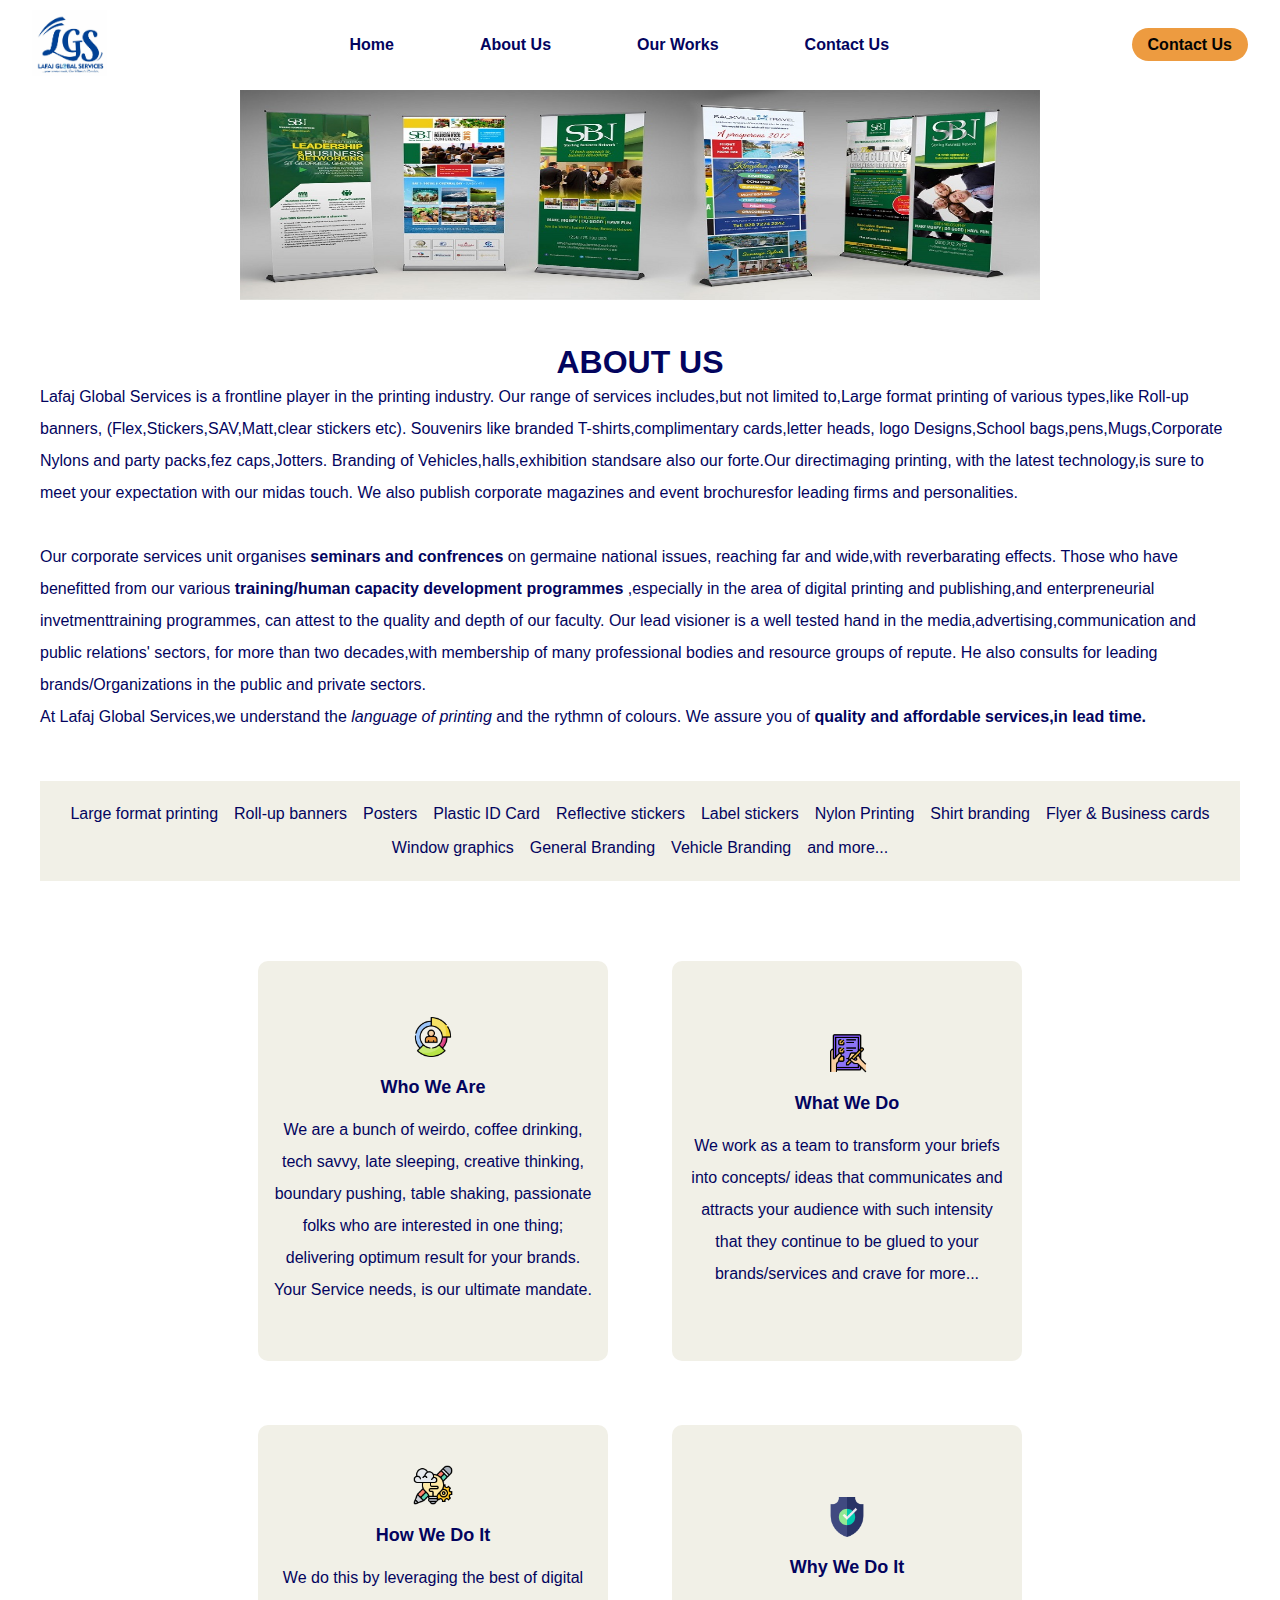
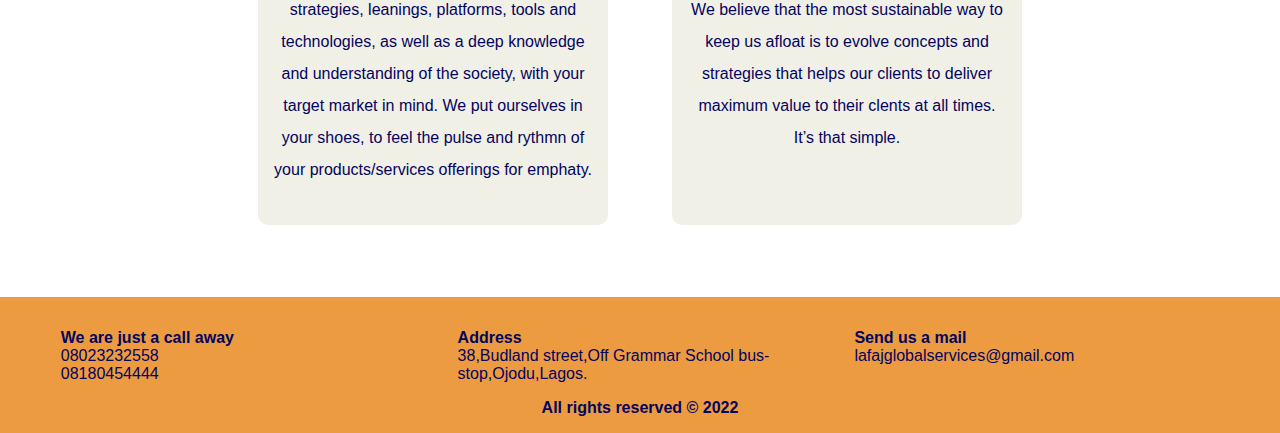
==== about.html @ 5ae735e8 "first commit" ====
<!DOCTYPE html>
<html lang="en">
<head>
    <meta charset="UTF-8">
    <meta http-equiv="X-UA-Compatible" content="IE=edge">
    <meta name="viewport" content="width=device-width, initial-scale=1.0">
    <link rel="icon" href="./images/icons8-send-to-printer-16.png">
    <link rel="stylesheet" href="./style.css">
    <title>Lafaj Global Services</title>
</head>
<body>
        <!-- navbar -->
        <nav class="navbar">
            <div class="logo lafaj">
                <img class="logo-text" src="./images//LAFAJ GLOBAL SERVICES LOGO.jpg">
            </div>

            <ul class="list">
                <li class="list-item"><a href="./index.html" class="link">Home</a></li>
                <li class="list-item"><a href="./about.html" class="link">About Us</a></li>
                <li class="list-item"><a href="./works.html" class="link">Our Works</a></li>
                <li class="list-item"><a href="./contact.html" class="link">Contact Us</a></li>
            </ul>

            <div class="hamburger" id="menu">
                <span class="line"></span>
                <span class="line"></span>
                <span class="line"></span>
            </div>
    
            <div class="nav-contact-div">
                <a href="mailto:lafajglobalservices@gmail.com" class="nav-contact">Contact Us</a>
            </div>
        </nav>
    


        <!-- Slideshow container -->
        <div class="slideshow-container">
            <!-- Full-width images with number and caption text -->
            <div class="mySlides fade">
              <img src="./images/banner7.jpg" style="width:100%;height: 210px; ">
            </div>
    
            <div class="mySlides fade">
                <img src="./images/banner11.jpg" style="width:100%;height: 210px;">
              </div>
          
            <div class="mySlides fade">
              <img src="./images/banner4.jpg" style="width:100%;height: 210px;">
            </div>
    
            <div class="mySlides fade">
                <img src="./images/banner5.jpg" style="width:100%;height: 210px;">
            </div>
    
            <div class="mySlides fade">
                <img src="./images/banner8.jpg" style="width:100%;height: 210px;">
            </div>
    
            <div class="mySlides fade">
                <img src="./images/banner6.png" style="width:100%;height: 210px;">
            </div>
        </div>
    



        <main class="main" id="about-us">
            <h1>ABOUT US</h1>
            <p>
                Lafaj Global Services is a frontline player in the printing industry.
                Our range of services includes,but not limited to,Large format printing of various types,like Roll-up banners,
                (Flex,Stickers,SAV,Matt,clear stickers etc). Souvenirs like branded T-shirts,complimentary cards,letter heads,
                logo Designs,School bags,pens,Mugs,Corporate Nylons and party packs,fez caps,Jotters.
                Branding of Vehicles,halls,exhibition standsare also our forte.Our directimaging printing,
                with the latest technology,is sure to meet your expectation with our midas touch.
                We also publish corporate magazines and event brochuresfor leading firms and personalities. 
                <br> <br>
                Our corporate services unit organises <b>seminars and confrences</b> on germaine national issues,
                reaching far and wide,with reverbarating effects.
                Those who have benefitted from our various <b>training/human capacity development programmes</b>
                ,especially in the area of digital printing and publishing,and enterpreneurial invetmenttraining programmes,
                can attest to the quality and depth of our faculty.
                Our lead visioner is a well tested hand in the media,advertising,communication and public relations' sectors,
                for more than two decades,with membership of many professional bodies and resource groups of repute.
                He also consults for leading brands/Organizations in the public and private sectors.
                <br>
                At Lafaj Global Services,we understand the <i>language of printing</i> and the rythmn of colours.
                We assure you of <b>quality and affordable services,in lead time.</b>   
            </p>
    

            <div class="services">
                <li>Large format printing</li>
                <li>Roll-up banners</li>
                <li>Posters</li>
                <li>Plastic ID Card</li>
                <li>Reflective stickers</li>
                <li>Label stickers</li>
                <li>Nylon Printing</li>
                <li>Shirt branding</li>
                <li>Flyer & Business cards</li>
                <li>Window graphics</li>
                <li>General Branding</li>
                <li>Vehicle Branding</li>
                <li>and more...</li>
            </div>


            <section class="section-card">
                <div class="card one">
                    <div class="card-icon"><img src="./images/user.png" alt=""></div>
                    <div class="card-title">Who We Are</div>
                    <div class="card-info">
                    <p>
                        We are a bunch of weirdo, coffee drinking, tech savvy, late sleeping, creative thinking, boundary pushing, table shaking, passionate folks who are interested in one thing; delivering optimum result for your brands. Your Service needs, is our ultimate mandate.
                    </p>
                    </div>
                </div>
    


                <div class="card two">
                    <div class="card-icon"><img src="./images/activities.png" alt=""></div>
                    <div class="card-title">What We Do</div>
                    <div class="card-info">
                    <p>
                        We work as a team to transform your briefs into concepts/ ideas that communicates  and attracts your audience with such intensity that they continue to be glued to your brands/services and crave for more...
                    </p>
                    </div>
                </div>
    


                <div class="card three">
                    <div class="card-icon"><img src="./images/design-thinking.png" alt=""></div>
                    <div class="card-title">How We Do It</div>
                    <div class="card-info">
                    <p>
                        We do this by leveraging the best of digital strategies, leanings, platforms, tools and technologies, as well as a deep knowledge and understanding of the society, with your target market in mind. We put ourselves in your shoes, to feel the pulse and rythmn of your products/services offerings for emphaty.
                    </p>
                    </div>
                </div>


                <div class="card four">
                    <div class="card-icon"><img src="./images/trusted.png" alt=""></div>
                    <div class="card-title">Why We Do It</div>
                    <div class="card-info">
                    <p>
                        We believe that the most sustainable way to keep us afloat is to evolve concepts and strategies that helps our clients to deliver maximum value to their clents at all times. It’s that simple.
                    </p>
                    </div>
                </div>


            </section>
        </main>




       <!-- Contact us footer -->
    
       <footer id="contact-us">
        <div class="contain">

            <div class="phone">
                <h4>We are just a call away</h4>
                <p>08023232558 </p>
                <p>08180454444 </p>
            </div>
    

            <div class="address">
                <h4>Address</h4>
                <p>38,Budland street,Off Grammar School bus-stop,Ojodu,Lagos.</p>
            </div>


            <div class="email">
                <h4>Send us a mail</h4>
                <p>lafajglobalservices@gmail.com</p>
            </div>

        </div>
           <p class="copyright">All rights reserved &copy; 2022</p>
    </footer>


    <script src="./index.js"></script>
</body>
</html>
---- style.css ----
#root,html,body{
    margin: 0;
}

html{
    scroll-behavior: smooth;
}

*{
    padding: 0;
    margin: 0;
    box-sizing: border-box;
}

body{
    font-family: 'Poppins', sans-serif;
    background-color: #ffffff;
    color: #03045e;
    height: 100vh;
    width: 100vw;
    overflow-x: hidden;
}

.navbar{
    display: flex;
    flex-direction: row;
    position: fixed;
    width: 100%;
    top: 0;
    z-index: 100;
    background-color: #ffffff;
    align-items: center;
    justify-content: space-between;
    padding: 2rem 2rem;
    height: 10vh;
}

.logo{
    width: 75px;
    object-fit: contain;
}

.logo-text{
    width: 75px;
    object-fit: contain;
}

.list{
    display: flex;
    flex-direction: row;
    align-items: center;
    justify-content: center;
}

.list-item{
    display: flex;
    flex-direction: row;
    align-items: center;
    justify-content: center;
    margin: 0 2.5rem;
    cursor: pointer;
}

.list-item:hover{
    border-bottom: #ED9B40 2px solid;
}

.link{
    text-decoration: none;
    padding: 3px;
    color: #03045e;
    font-weight: 600;
}

.hamburger{
    display:none;
}

.nav-contact{
    text-decoration: none;
    color: #030403;
    padding: .5rem 1rem;
    background-color: #ED9B40;
    font-weight: bold;
    border-radius: 20px;
}

.nav-contact:hover{
    background-color: #03045e;
    color: #ED9B40;
}


@media (max-width : 800px) {
    .navbar{
        display: flex;
        width: 100%;
        top: 0;
        z-index: 100;
        height: 10vh;
        flex-direction: row;
        justify-content: space-between;
    }

    .list{
        display: flex; 
        flex-direction: column;
        justify-content: center;
        width: 100%;
        align-items: center;
        padding: 0 4rem;
        position: absolute;
        top: 10vh;
        left: -100%;
        overflow-x: hidden;
        width: 100%;
        z-index: 110;
        background-color: #ffffff;
        border-bottom: solid 2px #e3e3e3;
        transition: all 1s cubic-bezier(0.175, 0.885, 0.32, 1.275);
    }

    .slide{
        display: flex; 
        flex-direction: column;
        width: 100%;
        justify-content: center;
        align-items: center;
        padding: 0 4rem;
        position: absolute;
        top: 10vh;
        left: 0;
        background-color: #ffffff;
        width: 100%;
        overflow-x: hidden;
        border-bottom: solid 2px #e3e3e3;
        transition: all 1s cubic-bezier(0.175, 0.885, 0.32, 1.275);
        z-index: 110;
    }

    .list-item{
        margin: 1rem 0;
    }

    .nav-contact-div{
        display: none;
    }

    .hamburger{
        display: flex;
        flex-direction: column;
        cursor: pointer;
    }

    .line{
        width: 25px;
        height: 3px;
        margin: 2px;
        cursor: pointer;
        background-color: #03045e;
        border-radius: 10px;
    }

    .hamburger.turn :nth-child(2){
        opacity: 0;
        transition: all .5s ease-in-out;
    }
    .hamburger.turn :nth-child(1){
        transform: translateY(8px) rotate(45deg);
        transition: all .5s ease-in-out;
    }
    .hamburger.turn :nth-child(3){
        transform: translateY(-6px) rotate(-45deg);
        transition: all .5s ease-in-out;
    }
}




/* Slideshow container */
.slideshow-container {
  max-width: 800px;
  position: relative;
  margin: 10vh auto 0;
  overflow-x: hidden;
}

/* Hide the images by default */
.mySlides {
  display: none;
}


/* Fading animation */
.fade {
  animation-name: fade;
  animation-delay: 0s;
  animation-duration: 1.5s;
}

@keyframes fade {
  from {opacity: 0;
    transform: translateX(1000px);

}
  to {opacity: 1;
  transform: translateX(0px);
  }
}


/* herosection styling */


.hero-section{
    padding: 2rem;
    margin-top: 3rem;
    display: flex;
    flex-direction: row;
    align-items: center;
}


.headline{
    width: 50%;
}

.headline p{
    text-align: left;
}

.image{
    width: 50%;
    display: flex;
    justify-content: flex-end;
}

.image img{
    width: 85%;
}


.btn{
    text-decoration: none;
    color: #030403;
    padding: .5rem 1rem;
    background-color: #ED9B40;
    font-weight: bold;
    border-radius: 20px;
}



@media (max-width: 800px ){
    .hero-section{
        flex-direction: column;
        padding: 2rem;
        margin-top: 1rem;
    }

    .headline{
        width: 100%;
    }

    .image{
        width: 100%;
        display: flex;
        justify-content: center;
        margin: 4rem 0 0;

    }
    
    .image img{
        width: 110%;
        height: auto;
    }
}


/* qualities */
main{
    padding: 2.5rem;
}

.main p{
    text-align: left;
    line-height: 2;
}

.main h1{
    text-align: center;
}

.services{
    margin: 3rem 0;
    padding: 1rem;
    display: flex;
    justify-content: center;
    flex-wrap: wrap;
    background-color: #f1f0e7;
}

.services li {
    margin: .5rem;
    list-style-type: none;
}

.section-card{
    display: flex;
    flex-direction: row;
    justify-content: center;
    flex-wrap: wrap;
    margin-top: 1rem;
}

.card{
    width: 350px;
    max-height: 400px;
    min-height: 400px;
    padding: 1rem;
    display: flex;
    flex-direction: column;
    align-items: center;
    justify-content: center;
    border-radius: 10px;
    background-color: #f1f0e7;
    margin: 2rem;
}

.card-icon img{
    width: 40px;
    height: auto;
}

.card-title{
    font-size: large;
    font-weight: bold;
    padding: 1rem 0;
}

.card p{
    text-align: center;
}


/*our works*/

.works{
    padding: 2rem 2rem 1rem;
    width: 100%;
}
.section-works{
    display: flex;
    flex-direction: row;
    justify-content: center;
    align-items: center;
    flex-wrap: wrap;
}

.works h1{
    display: block;
    text-align: center;
}

.work-card {
    height: fit-content;
    display: flex;
    flex-direction: column;
    align-items: center;
    justify-content: center;
    margin: 1rem 2rem;
}

.work-card img {
    width: 300px;
    height: auto;
}

.work-card p{
    margin: 1rem;
    font-size: large;
    font-weight: bold;
}



/* contact form */

.container{
    display: flex;
    flex-direction: row;
    align-items: center;
    justify-content: center;
    padding: 2rem;
    width: 100%;
}

.container img {
    width: 50%;
}


.form{
    width: 50%;
    display: flex;
    flex-direction: column;
    justify-content: flex-end;
    padding: 1rem;
    margin-left: 1rem;
}

 .align,.demands{
    text-align: center;
    margin-top: 1.5rem;
    padding: 0 2rem;
}


.form input, .submit ,.message{
    display: flex;
    width: 100%;
    background-color: white;
    margin: 2rem 0;
    font-family: inherit;
    font-size: 1rem;
    padding: 1rem;
    border: 2px solid #ED9B40;
    border-radius: 5px;
}

.form input:focus , .submit:focus , .message:focus {
    outline: none;
}

.submit{
    display: flex;
    border: none;
    justify-content: center;
    background-color: #03045e;
    color: white;
    text-align: center;
    cursor: pointer;
    font-size: 1.1rem;
}



@media (max-width:800px) {
    .container{
        display: flex;
        flex-direction: column;
    }

    .form{
        width: 100%;
        margin-left: 0;
    }

    .container img {
        width: 100%;
    }
}




footer{
    padding: 1rem 2rem;
    background-color: #ED9B40;
    display: flex;
    flex-direction: column;
}


.contain{
    display: flex;
    flex-direction: row;
    justify-content: center;
}

.address,.phone,.email{
    display: flex;
    flex-direction: column;
    width: 30%;
    margin: 1rem;
}

footer p{
    text-align: left;
}

footer h5{
    font-weight: bold;
}

.copyright{
    text-align: center;
    font-weight: bold;
}

@media (max-width:800px){

    .contain{
        display: flex;
        flex-direction: column;
        justify-content: center;
    }

    .address,.phone,.email{
        display: flex;
        flex-direction: column;
        width: 100%;
        margin: 1rem;
    }
}
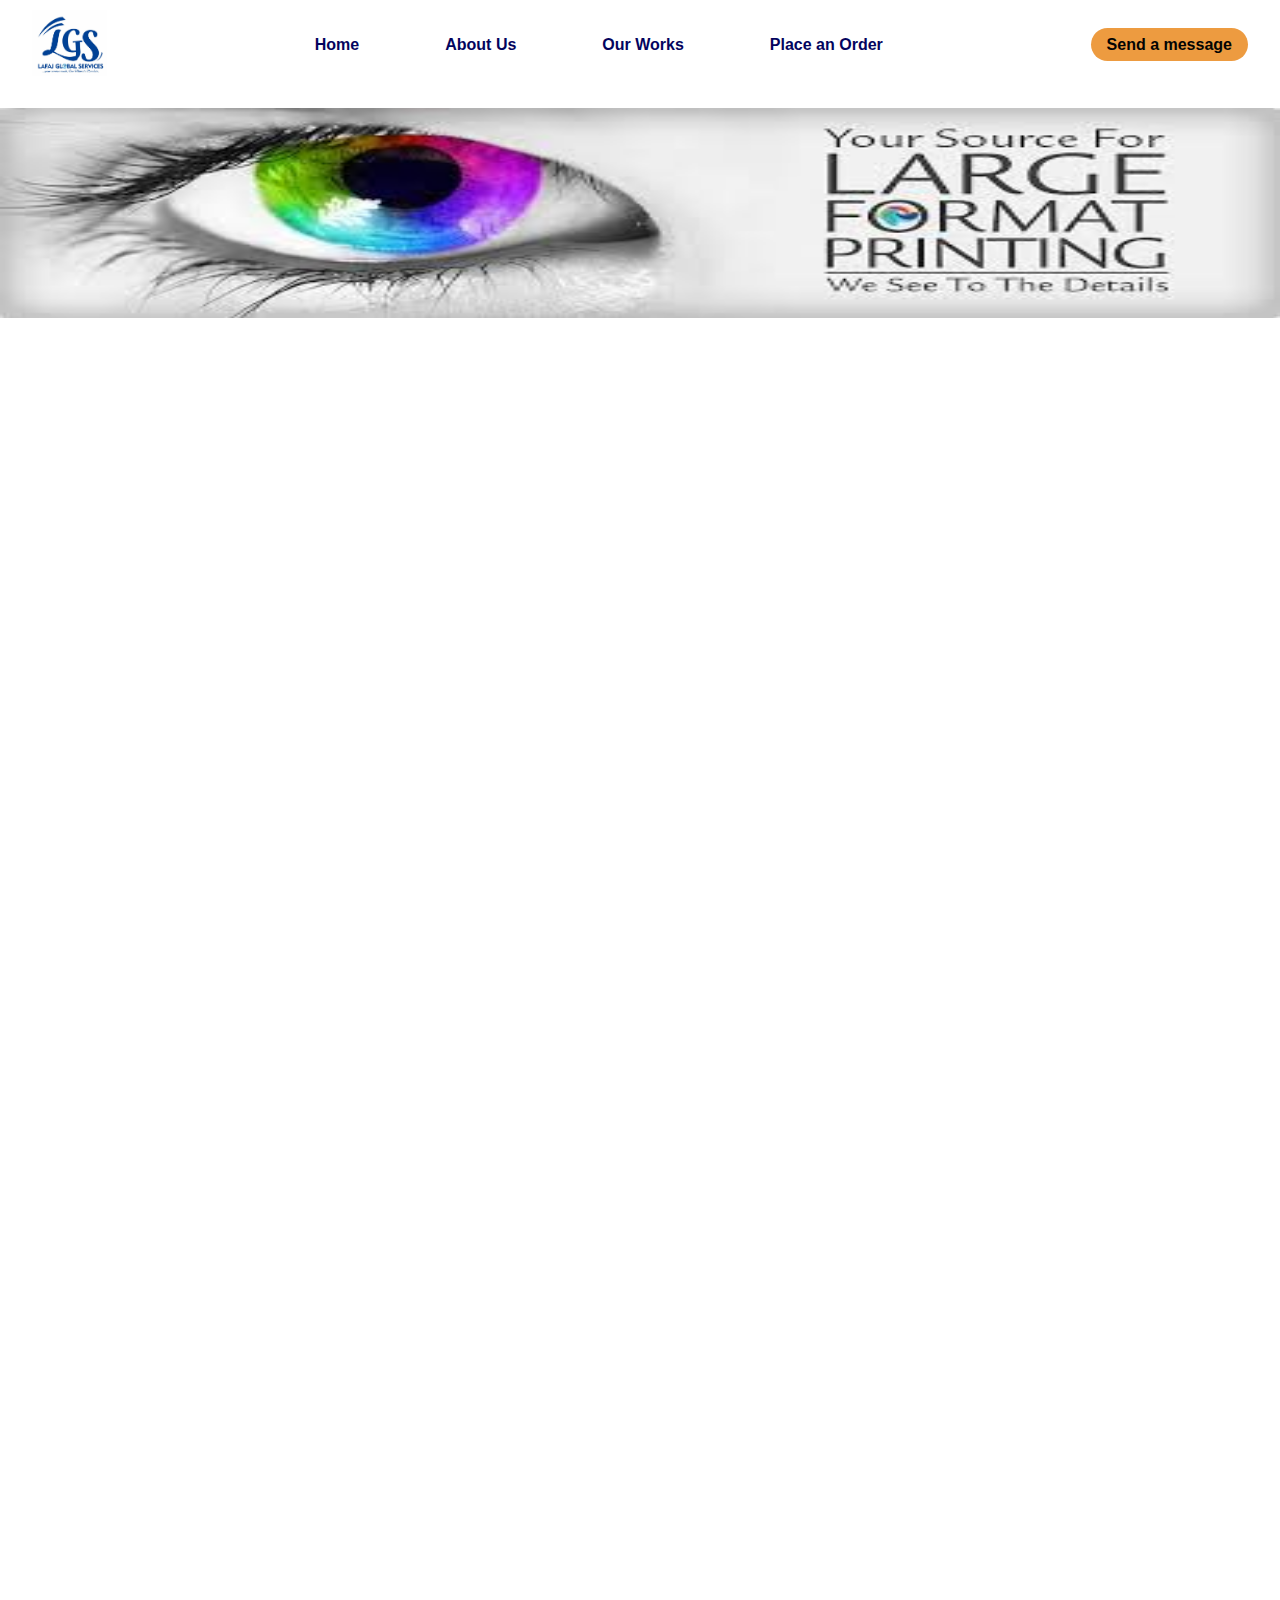
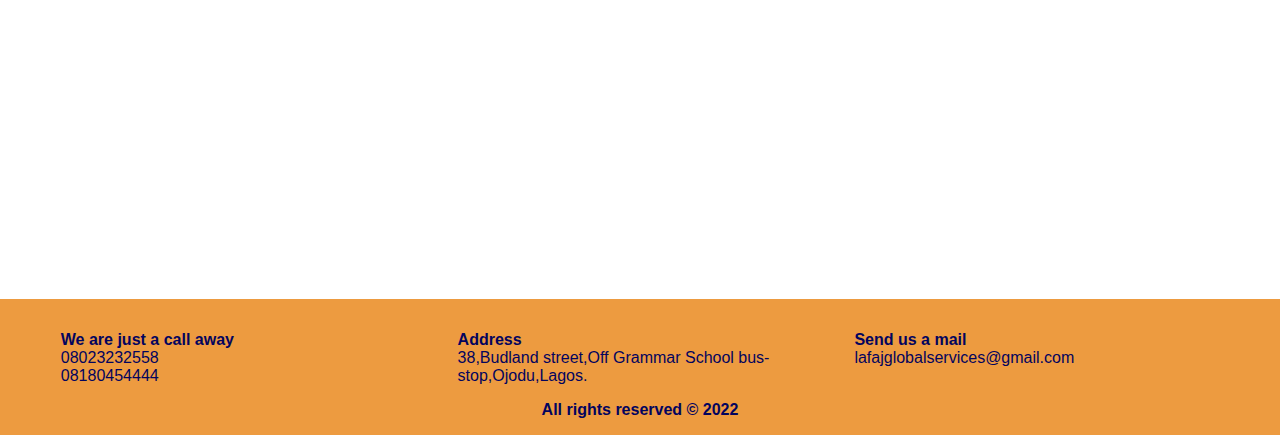
==== commit 52e9f141: "adjustment" ====
--- a/about.html
+++ b/about.html
@@ -5,12 +5,14 @@
     <meta http-equiv="X-UA-Compatible" content="IE=edge">
     <meta name="viewport" content="width=device-width, initial-scale=1.0">
     <link rel="icon" href="./images/icons8-send-to-printer-16.png">
+    <meta name="description" content="rinting company">
+    <meta name="keywords" content="large format printing,general design,flex banners,stickersbranding,printing">
     <link rel="stylesheet" href="./style.css">
     <title>Lafaj Global Services</title>
 </head>
 <body>
-        <!-- navbar -->
-        <nav class="navbar">
+         <!-- navbar -->
+         <nav class="navbar">
             <div class="logo lafaj">
                 <img class="logo-text" src="./images//LAFAJ GLOBAL SERVICES LOGO.jpg">
             </div>
@@ -19,7 +21,7 @@
                 <li class="list-item"><a href="./index.html" class="link">Home</a></li>
                 <li class="list-item"><a href="./about.html" class="link">About Us</a></li>
                 <li class="list-item"><a href="./works.html" class="link">Our Works</a></li>
-                <li class="list-item"><a href="./contact.html" class="link">Contact Us</a></li>
+                <li class="list-item"><a href="./contact.html" class="link">Place an Order</a></li>
             </ul>
 
             <div class="hamburger" id="menu">
@@ -29,37 +31,38 @@
             </div>
     
             <div class="nav-contact-div">
-                <a href="mailto:lafajglobalservices@gmail.com" class="nav-contact">Contact Us</a>
+                <a href="mailto:lafajglobalservices@gmail.com" class="nav-contact">Send a message</a>
             </div>
         </nav>
     
 
 
-        <!-- Slideshow container -->
-        <div class="slideshow-container">
+          <!-- Slideshow container -->
+          <div class="slideshow-container">
             <!-- Full-width images with number and caption text -->
+                
             <div class="mySlides fade">
-              <img src="./images/banner7.jpg" style="width:100%;height: 210px; ">
+                <img src="./images/banner11.jpg" style="width:100%;height: 210px;" alt="banner">
+            </div>
+
+            <div class="mySlides fade">
+                <img src="./images/LAFAJ...png" style="width:100%;height: 210px; " alt="banner">
+              </div>
+          
+            <div class="mySlides fade">
+              <img src="./images/banner4.jpg" style="width:100%;height: 210px;"alt="banner">
             </div>
     
             <div class="mySlides fade">
-                <img src="./images/banner11.jpg" style="width:100%;height: 210px;">
-              </div>
-          
-            <div class="mySlides fade">
-              <img src="./images/banner4.jpg" style="width:100%;height: 210px;">
+                <img src="./images/banner5.jpg" style="width:100%;height: 210px;"alt="banner">
             </div>
     
             <div class="mySlides fade">
-                <img src="./images/banner5.jpg" style="width:100%;height: 210px;">
+                <img src="./images/banner8.jpg" style="width:100%;height: 210px;" alt="banner">
             </div>
     
             <div class="mySlides fade">
-                <img src="./images/banner8.jpg" style="width:100%;height: 210px;">
-            </div>
-    
-            <div class="mySlides fade">
-                <img src="./images/banner6.png" style="width:100%;height: 210px;">
+                <img src="./images/banner6.png" style="width:100%;height: 210px;" alt="banner">
             </div>
         </div>
     
@@ -67,8 +70,8 @@
 
 
         <main class="main" id="about-us">
-            <h1>ABOUT US</h1>
-            <p>
+            <h1 class=" gs_reveal gs_reveal_fromRight">ABOUT US</h1>
+            <p class=" gs_reveal gs_reveal_fromLeft">
                 Lafaj Global Services is a frontline player in the printing industry.
                 Our range of services includes,but not limited to,Large format printing of various types,like Roll-up banners,
                 (Flex,Stickers,SAV,Matt,clear stickers etc). Souvenirs like branded T-shirts,complimentary cards,letter heads,
@@ -91,7 +94,7 @@
             </p>
     
 
-            <div class="services">
+            <div class="services  gs_reveal gs_reveal_fromRight">
                 <li>Large format printing</li>
                 <li>Roll-up banners</li>
                 <li>Posters</li>
@@ -109,51 +112,50 @@
 
 
             <section class="section-card">
-                <div class="card one">
+                <div class="card one gs_reveal gs_reveal_fromRight">
                     <div class="card-icon"><img src="./images/user.png" alt=""></div>
                     <div class="card-title">Who We Are</div>
                     <div class="card-info">
                     <p>
-                        We are a bunch of weirdo, coffee drinking, tech savvy, late sleeping, creative thinking, boundary pushing, table shaking, passionate folks who are interested in one thing; delivering optimum result for your brands. Your Service needs, is our ultimate mandate.
+                        We are a weird crew, of intuitive, tech savvy, pace setting, assertive, inventive thinking, know no limits, and highly motivated team, with undying passion for delivering your brand enhancement & communication objectives to your targets/clients, with a reverberating impact. Your Service needs, is our ultimate mandate.
                     </p>
                     </div>
                 </div>
     
 
 
-                <div class="card two">
+                <div class="card two gs_reveal gs_reveal_fromLeft">
                     <div class="card-icon"><img src="./images/activities.png" alt=""></div>
                     <div class="card-title">What We Do</div>
                     <div class="card-info">
                     <p>
-                        We work as a team to transform your briefs into concepts/ ideas that communicates  and attracts your audience with such intensity that they continue to be glued to your brands/services and crave for more...
+                        We work as a team to transform your briefs into concepts/ ideas that communicates and drives unexpected traffic/patronage to  your brands/services and ensure that such contacts are contented beyond measure. 
                     </p>
                     </div>
                 </div>
     
 
 
-                <div class="card three">
+                <div class="card three gs_reveal gs_reveal_fromRight">
                     <div class="card-icon"><img src="./images/design-thinking.png" alt=""></div>
                     <div class="card-title">How We Do It</div>
                     <div class="card-info">
                     <p>
-                        We do this by leveraging the best of digital strategies, leanings, platforms, tools and technologies, as well as a deep knowledge and understanding of the society, with your target market in mind. We put ourselves in your shoes, to feel the pulse and rythmn of your products/services offerings for emphaty.
+                        We do it by blending the right mix of strategies, skills, technology, with your briefs/targets in mind, as well as a deep knowledge and understanding of the local and global markets. We put ourselves in your shoes, to feel the pulse and rythmn of your products/services offerings, for emphaty and remain daring.
                     </p>
                     </div>
                 </div>
 
 
-                <div class="card four">
+                <div class="card four gs_reveal gs_reveal_fromLeft">
                     <div class="card-icon"><img src="./images/trusted.png" alt=""></div>
                     <div class="card-title">Why We Do It</div>
                     <div class="card-info">
                     <p>
-                        We believe that the most sustainable way to keep us afloat is to evolve concepts and strategies that helps our clients to deliver maximum value to their clents at all times. It’s that simple.
+                        To ensure that our clients achieve the maximum exposure possible, with commensurate results, that would keep their accounts with us, without giving the competitor a slighy chance fora long time........ We work hard to remain on top of the game, alongside our clients.... It’s that simple.
                     </p>
                     </div>
                 </div>
-
 
             </section>
         </main>
@@ -161,34 +163,35 @@
 
 
 
-       <!-- Contact us footer -->
-    
-       <footer id="contact-us">
-        <div class="contain">
+ <!-- Contact us footer -->
+ <footer id="contact-us">
+    <div class="contain">
 
-            <div class="phone">
-                <h4>We are just a call away</h4>
-                <p>08023232558 </p>
-                <p>08180454444 </p>
-            </div>
-    
-
-            <div class="address">
-                <h4>Address</h4>
-                <p>38,Budland street,Off Grammar School bus-stop,Ojodu,Lagos.</p>
-            </div>
+        <div class="phone">
+            <h4>We are just a call away</h4>
+            <p>08023232558 </p>
+            <p>08180454444 </p>
+        </div>
 
 
-            <div class="email">
-                <h4>Send us a mail</h4>
-                <p>lafajglobalservices@gmail.com</p>
-            </div>
+        <div class="address ">
+            <h4>Address</h4>
+           <p>38,Budland street,Off Grammar School bus-stop,Ojodu,Lagos.</p>
+        </div>
 
+        <div class="email ">
+            <h4>Send us a mail</h4>
+            <p>lafajglobalservices@gmail.com</p>
         </div>
-           <p class="copyright">All rights reserved &copy; 2022</p>
-    </footer>
+
+    </div>
+       <p class="copyright">All rights reserved &copy; 2022</p>
+</footer>
 
 
+    <script src="https://cdnjs.cloudflare.com/ajax/libs/gsap/3.10.3/gsap.min.js"></script>
+    <script src="https://cdnjs.cloudflare.com/ajax/libs/gsap/3.10.3/ScrollTrigger.min.js"></script>    
     <script src="./index.js"></script>
+
 </body>
 </html>
--- a/style.css
+++ b/style.css
@@ -97,7 +97,7 @@
         width: 100%;
         top: 0;
         z-index: 100;
-        height: 10vh;
+        height: 8vh;
         flex-direction: row;
         justify-content: space-between;
     }
@@ -110,7 +110,7 @@
         align-items: center;
         padding: 0 4rem;
         position: absolute;
-        top: 10vh;
+        top: 8vh;
         left: -100%;
         overflow-x: hidden;
         width: 100%;
@@ -128,7 +128,7 @@
         align-items: center;
         padding: 0 4rem;
         position: absolute;
-        top: 10vh;
+        top: 8vh;
         left: 0;
         background-color: #ffffff;
         width: 100%;
@@ -180,15 +180,17 @@
 
 /* Slideshow container */
 .slideshow-container {
-  max-width: 800px;
+  max-width: 100%;
+  width: 100%;
   position: relative;
-  margin: 10vh auto 0;
+  margin: 12vh auto 0;
   overflow-x: hidden;
 }
 
 /* Hide the images by default */
 .mySlides {
   display: none;
+  width: 100%;
 }
 
 
@@ -272,15 +274,15 @@
     }
     
     .image img{
-        width: 110%;
-        height: auto;
+        width: 100vw;
+        object-fit: contain;
     }
 }
 
 
 /* qualities */
 main{
-    padding: 2.5rem;
+    padding: 2.0rem;
 }
 
 .main p{
@@ -308,7 +310,6 @@
 
 .section-card{
     display: flex;
-    flex-direction: row;
     justify-content: center;
     flex-wrap: wrap;
     margin-top: 1rem;
@@ -328,6 +329,24 @@
     margin: 2rem;
 }
 
+
+@media (max-width:800px){
+    .card{
+        width: 100vw;
+        max-height: fit-content;
+        min-height: fit-content;
+        padding: 1.5rem;
+        display: flex;
+        flex-direction: column;
+        align-items: center;
+        justify-content: center;
+        border-radius: 10px;
+        background-color: #f1f0e7;
+        margin: 2rem;
+    }
+}
+
+
 .card-icon img{
     width: 40px;
     height: auto;
@@ -342,6 +361,7 @@
 .card p{
     text-align: center;
 }
+
 
 
 /*our works*/
@@ -513,4 +533,11 @@
         width: 100%;
         margin: 1rem;
     }
-}+}
+
+
+.gs_reveal {
+    opacity: 0;
+    visibility: hidden;
+    will-change: transform, opacity;
+  }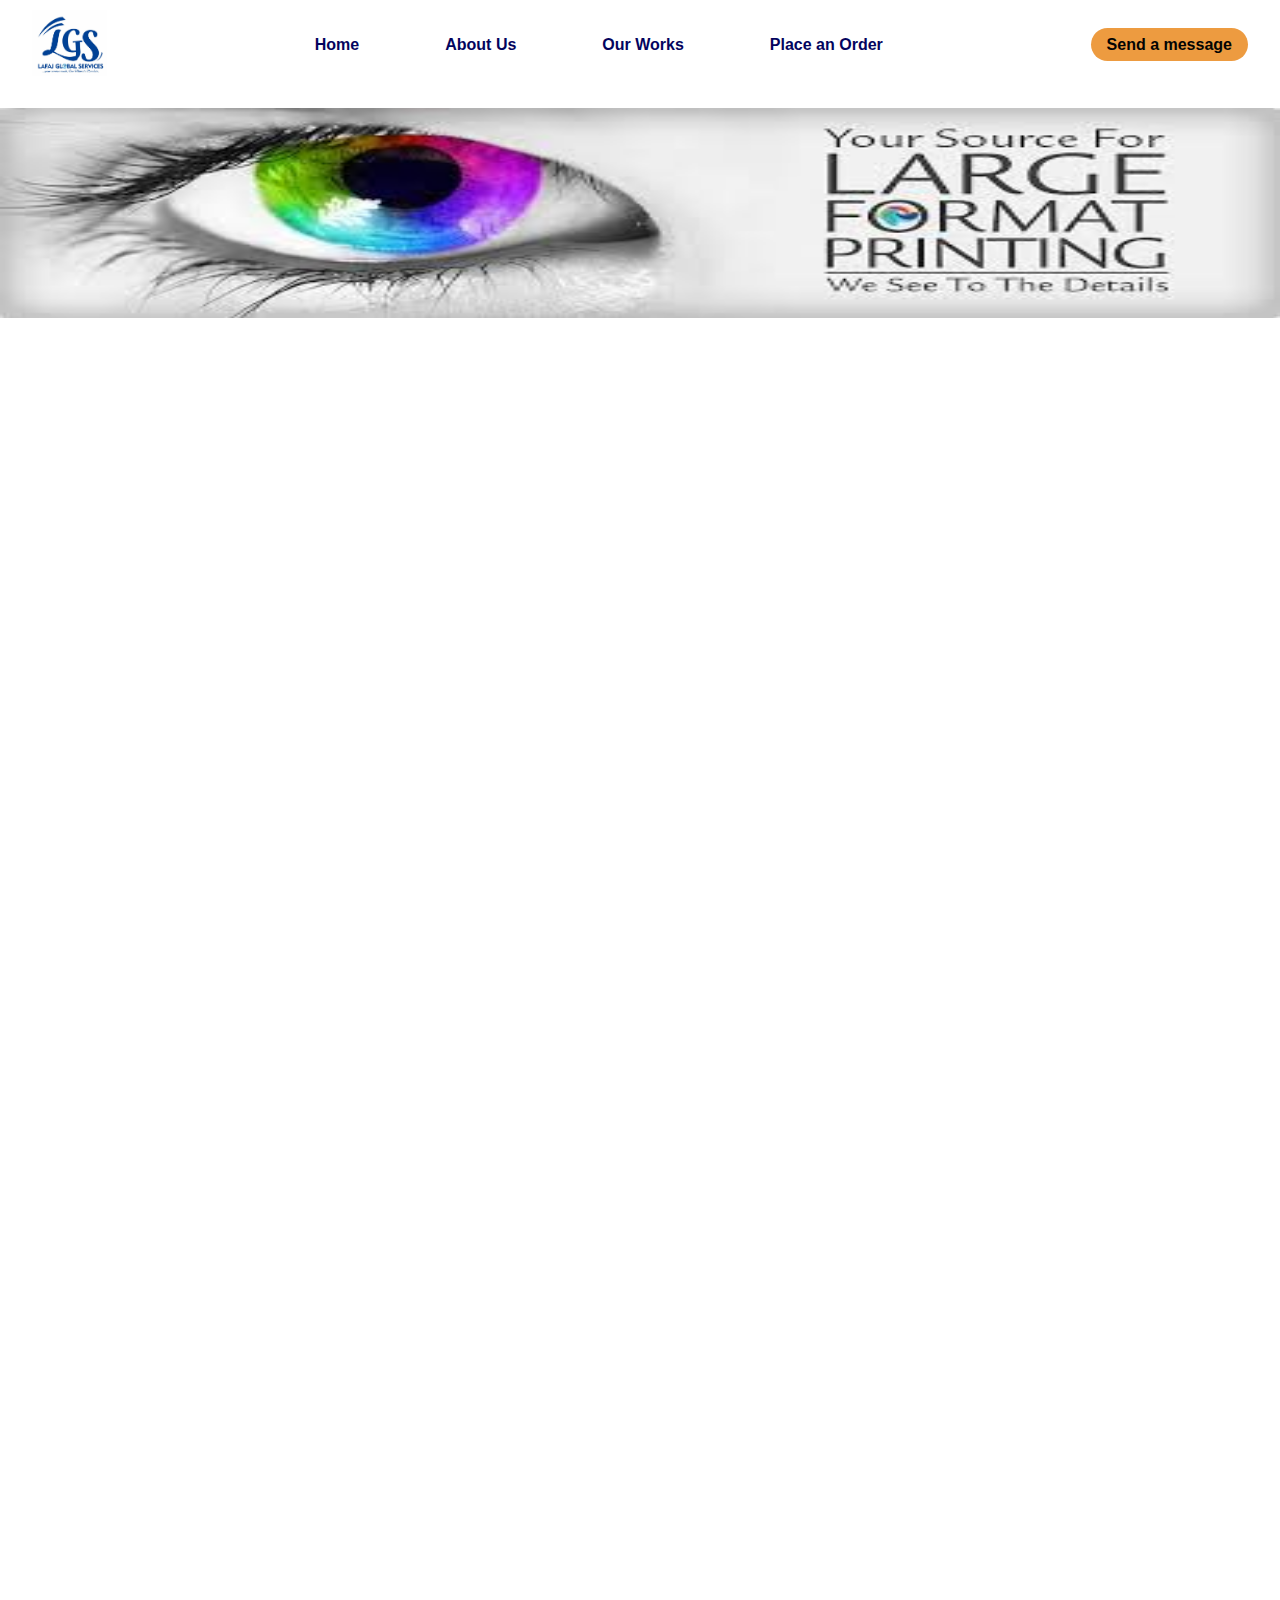
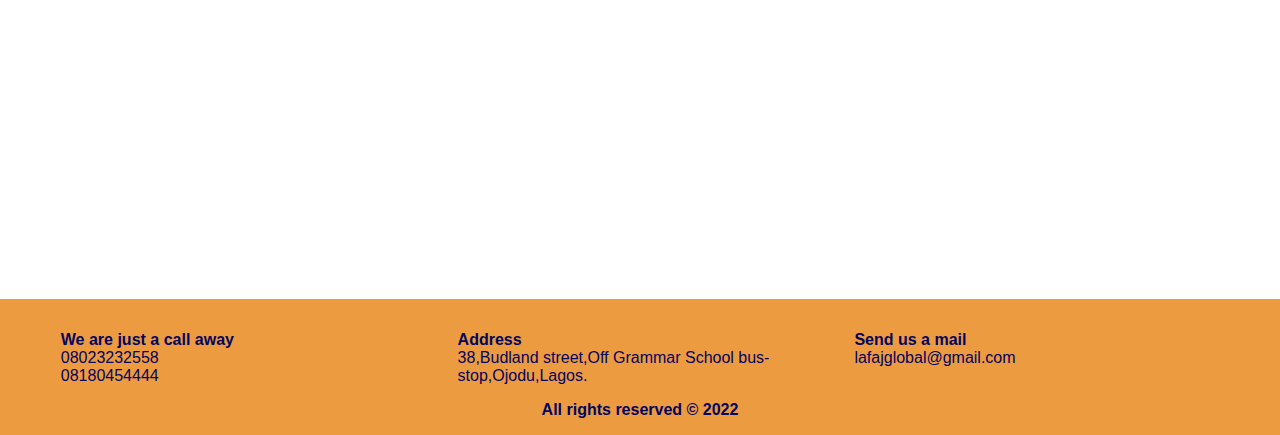
==== commit 94510670: "adjusted contact" ====
--- a/about.html
+++ b/about.html
@@ -5,7 +5,7 @@
     <meta http-equiv="X-UA-Compatible" content="IE=edge">
     <meta name="viewport" content="width=device-width, initial-scale=1.0">
     <link rel="icon" href="./images/icons8-send-to-printer-16.png">
-    <meta name="description" content="rinting company">
+    <meta name="description" content="printing company">
     <meta name="keywords" content="large format printing,general design,flex banners,stickersbranding,printing">
     <link rel="stylesheet" href="./style.css">
     <title>Lafaj Global Services</title>
@@ -75,21 +75,21 @@
                 Lafaj Global Services is a frontline player in the printing industry.
                 Our range of services includes,but not limited to,Large format printing of various types,like Roll-up banners,
                 (Flex,Stickers,SAV,Matt,clear stickers etc). Souvenirs like branded T-shirts,complimentary cards,letter heads,
-                logo Designs,School bags,pens,Mugs,Corporate Nylons and party packs,fez caps,Jotters.
+                logo Designs,School-bags, pens, Mugs, Corporate Nylons and party packs, fez caps, Jotters.
                 Branding of Vehicles,halls,exhibition standsare also our forte.Our directimaging printing,
                 with the latest technology,is sure to meet your expectation with our midas touch.
                 We also publish corporate magazines and event brochuresfor leading firms and personalities. 
                 <br> <br>
                 Our corporate services unit organises <b>seminars and confrences</b> on germaine national issues,
-                reaching far and wide,with reverbarating effects.
+                reaching far and wide, with reverbarating effects.
                 Those who have benefitted from our various <b>training/human capacity development programmes</b>
-                ,especially in the area of digital printing and publishing,and enterpreneurial invetmenttraining programmes,
+                , especially in the area of digital printing and publishing,and enterpreneurial invetmenttraining programmes,
                 can attest to the quality and depth of our faculty.
                 Our lead visioner is a well tested hand in the media,advertising,communication and public relations' sectors,
                 for more than two decades,with membership of many professional bodies and resource groups of repute.
                 He also consults for leading brands/Organizations in the public and private sectors.
                 <br>
-                At Lafaj Global Services,we understand the <i>language of printing</i> and the rythmn of colours.
+                At Lafaj Global Services, we understand the <i>language of printing</i> and the rythmn of colours.
                 We assure you of <b>quality and affordable services,in lead time.</b>   
             </p>
     
@@ -181,7 +181,7 @@
 
         <div class="email ">
             <h4>Send us a mail</h4>
-            <p>lafajglobalservices@gmail.com</p>
+            <p>lafajglobal@gmail.com</p>
         </div>
 
     </div>
--- a/style.css
+++ b/style.css
@@ -332,7 +332,7 @@
 
 @media (max-width:800px){
     .card{
-        width: 100vw;
+        width: 400px;
         max-height: fit-content;
         min-height: fit-content;
         padding: 1.5rem;
